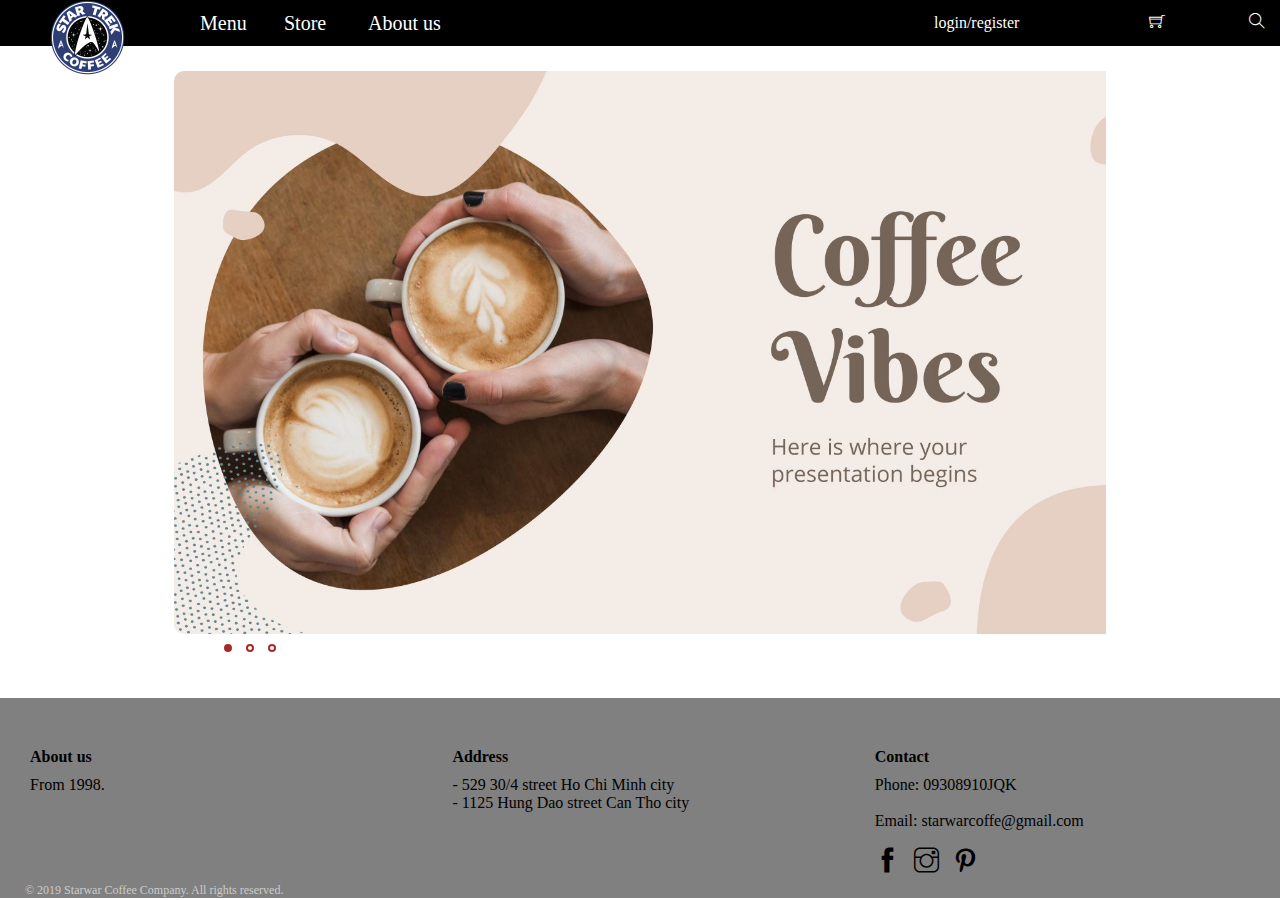
==== index.html @ bb967d95 "first commit" ====
<!DOCTYPE html>
<html>
<head>
	<meta charset="utf-8">
	<meta name="viewport" content="width=device-width, initial-scale=1">
	<title></title>
	<link rel="stylesheet" type="text/css" href="./assests/css/style.css">
	<link rel="stylesheet" type="text/css" href=".\assests\font\themify-icons\themify-icons.css">
</head>
<body>
<div id="main">
	<!-- header-start -->
	<div id="header">
		<div id="logo">
			<img src="./assests/img/logo/logo.png">
		</div>
		<div class="nav">
			<a href="#">Menu</a>
			<a href="#">Store</a>
			<a href="#">About us</a>
		</div>
		<div class="login-register">
			login/register
		</div>
		<div class="cart">
			<i class="ti-shopping-cart cart-icon"></i>
		</div>
		<div class="search">
			<i class="ti-search search-icon"></i>
		</div>
	</div>
	<!-- header-end -->
	<!-- slider-start -->
	<div id="slider">
		<div class="slides">
			<div class="slide">
				<img src="./assests/img/slides/slide1.jpg">
			</div>
		</div>
		<div class="radio">
			<div class="radio-btn"></div>
			<div class="radio-btn"></div>
			<div class="radio-btn"></div>
		</div>
	</div>
	<!-- slider-end -->
	<!-- <div class="temp" style="height: 1000px;">temp content</div> -->
	<!-- items-start -->
	<div id="items">
		
	</div>
	<!-- items-end -->
	<!-- footer-start -->
	<div id="footer">
		<div class="about-us">
			<div class="title">About us</div>
			<div class="content">
				From 1998.
			</div>
		</div>      
		<div class="address">
			<div class="title">Address</div>
			<div class="content">
				- 529 30/4 street Ho Chi Minh city
				<br>
				- 1125 Hung Dao street Can Tho city
			</div>
		</div>
		<div class="contact">
			<div class="title">Contact</div>
			<div class="content">
				Phone: 09308910JQK
				<br>
				<br>
				Email: starwarcoffe@gmail.com
			</div>
			<br>
			<div class="social">
				<i class="ti-facebook icon"></i>
				<i class="ti-instagram icon"></i>
				<i class="ti-pinterest icon"></i>
			</div>
		</div>
		<div id="copy-right">© 2019 Starwar Coffee Company. All rights reserved.</div>
	</div>
	<!-- footer-end -->
</div>
</body>
</html>
---- assests/css/style.css ----
* {
	padding: 0;
	margin: 0;
	box-sizing: border-box;
}

#header {
	width: 100%;
	height: 46px;
	color: white;
	background: black;
	position: fixed;
	top: 0;
	z-index: 9;
}

#logo {
	display: inline-block;
	margin-left: 50px;
}

#logo img{
	width: 75px;
	height: 75px;
}

#header .nav {
	display: inline-block;
	position: absolute;
	top: 0;
	left: 200px;
}

#header .nav a {
	width: 80px;
	height: 46px;
	line-height: 46px;
	text-decoration: none;
	color: white;
	font-size: 20px;
	display: inline-block;

}

#header .login-register {
	width: 46px;
	height: 46px;
	line-height: 46px;
	text-align: center;
	position: absolute;
	top: 0;
	right: 300px;
}

#header .cart {
	width: 46px;
	height: 46px;
	line-height: 46px;
	text-align: center;
	position: absolute;
	top: 0;
	right: 100px;
}

#header .cart .cart-icon {

}

#header .search {
	width: 46px;
	height: 46px;
	line-height: 46px;
	text-align: center;
	position: absolute;
	top: 0;
	right: 0;
}

#slider {
	margin: 46px 174px 20px;
	overflow: auto;
}

#slider .slides {
	width: 1000px;
	margin: 25px auto 0;
}

#slider .slides .slide img {
	width: 100%;
	border-radius: 10px;
}

#slider .radio {
	position: absolute;
	margin-left: 50px;
}

#slider .radio .radio-btn {
	width: 8px;
	height: 8px;
	border: 2px solid brown;
	border-radius: 50%;
	display: inline-block;
	margin-right: 10px;
}

#slider .radio .radio-btn:hover {
	cursor: pointer;
}

#slider .radio .radio-btn:first-child {
	background: brown;
}

#items {
	margin: 30px 150px;
	overflow: auto;
}

#items .item {
	width: 300px;
	height: 325px;
	display: inline-block;
	border-radius: 5px;
	box-shadow: 0 0 5px #888888;
	position: relative;
	float: left;
	margin: 10px 30px;
}

#items .item:hover {
	box-shadow: 0 0 10px #888888;
}

#items .item img {
	width: 100%;
}

#items .item .item-body {
	position: absolute;
	bottom: 0;
	left: 0;
	margin-left: 10px;
}

#items .item .order-btn {
	width: 50px;
	height: 25px;
	color: black;
	background: #44F041;
	text-decoration: none;
	text-align: center;
	line-height: 25px;
	box-sizing: border-box;
	position: absolute;
	bottom: 0;
	right: 0;
}

#footer {
	width: 100%;
	height: 200px;
	background: grey;
	position: relative;
	bottom: 0;
}

#footer .title {
	font-weight: bold;
}

#footer .content {
	padding-top: 10px;
}

#footer > div:not(:last-child) {
	width: 33%;
	height: 180px;
	padding: 50px 30px;
	position: relative;
	float: left;
}

#footer .contact .social .icon {
	font-size: 25px;
	padding-right: 10px;
}

#footer #copy-right {
	font-size: 12px;
	color: #ccc;
	position: absolute;
	bottom: 0;
	left: 25px;
}
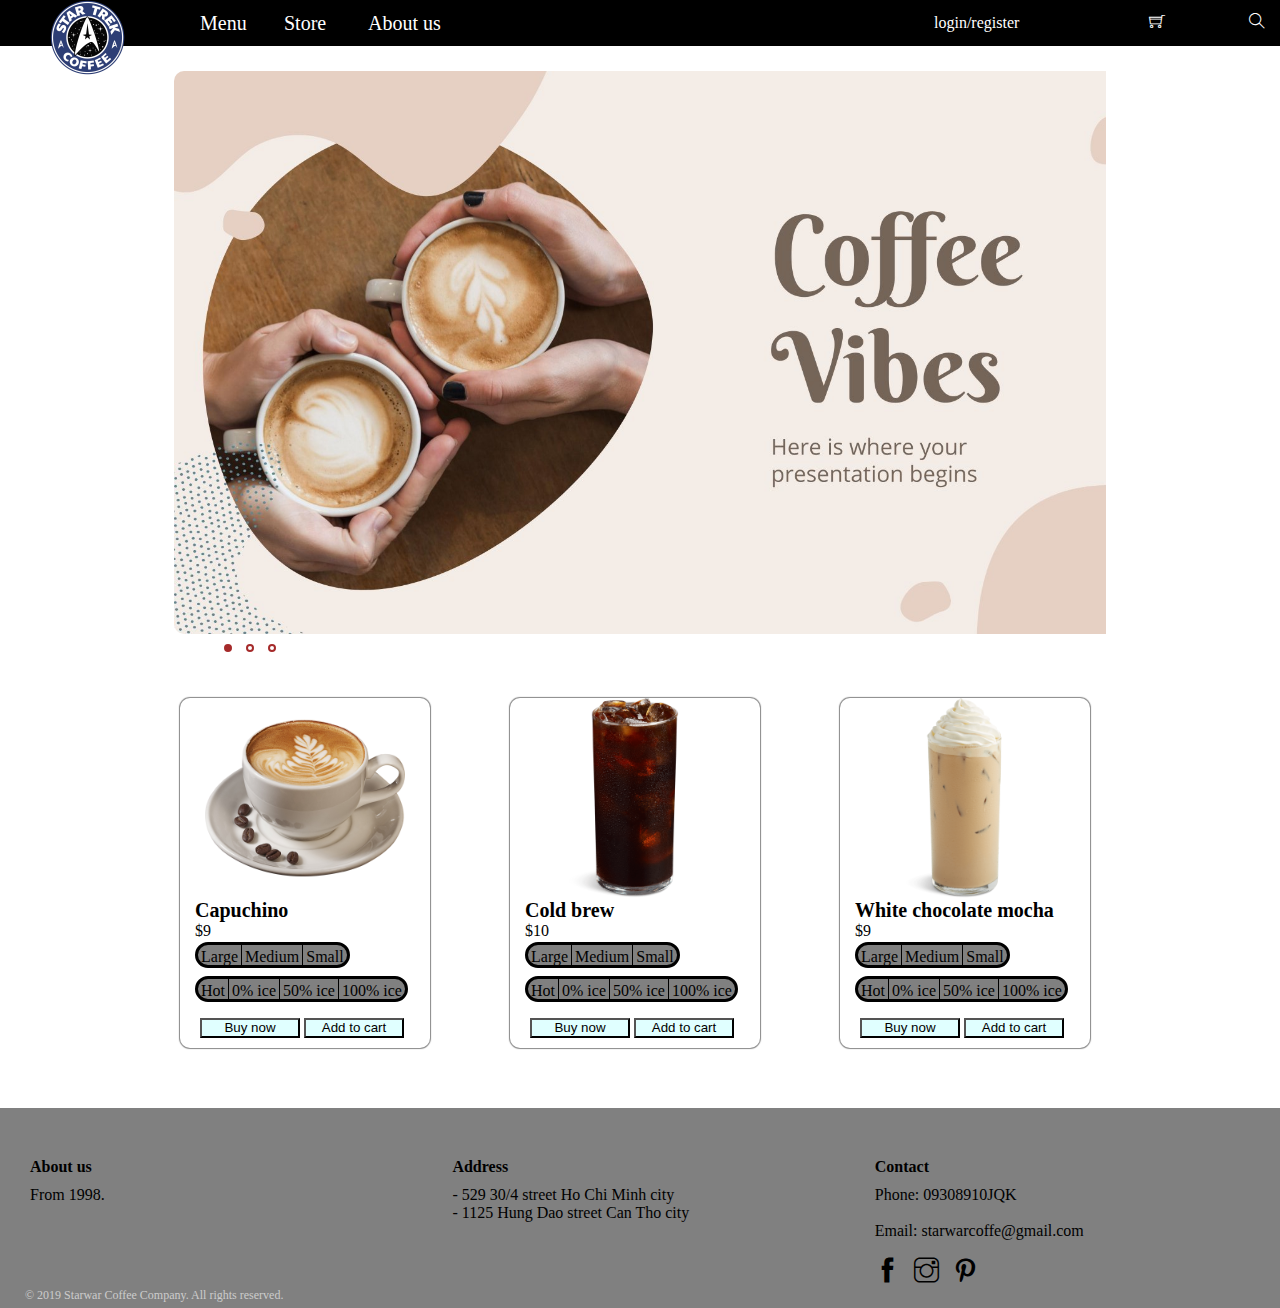
==== commit b0ad404f: "update items card" ====
--- a/index.html
+++ b/index.html
@@ -6,6 +6,7 @@
 	<title></title>
 	<link rel="stylesheet" type="text/css" href="./assests/css/style.css">
 	<link rel="stylesheet" type="text/css" href=".\assests\font\themify-icons\themify-icons.css">
+	<link href="https://fonts.googleapis.com/css2?family=Readex+Pro:wght@200&family=Roboto+Slab:wght@100&display=swap" rel="stylesheet">
 </head>
 <body>
 <div id="main">
@@ -47,7 +48,93 @@
 	<!-- <div class="temp" style="height: 1000px;">temp content</div> -->
 	<!-- items-start -->
 	<div id="items">
-		
+		<div class="item">
+			<img src="./assests/img/items/capuchino.png">
+			<div class="item-body">
+				<div class="item-name">Capuchino</div>
+				<div class="item-price">$9</div>
+				<div class="item-size radio-box">
+					<input type="radio" id="1-size-l" name="1-size">
+					<label for="1-size-l" class="radio-label">Large</label>
+					<input type="radio" id="1-size-m" name="1-size">
+					<label for="1-size-m" class="radio-label">Medium</label>
+					<input type="radio" id="1-size-s" name="1-size">
+					<label for="1-size-s" class="radio-label">Small</label>
+				</div>
+				<div class="item-ice radio-box">
+					<input type="radio" id="1-hot" name="1-iced">
+					<label for="1-hot" class="radio-label">Hot</label>
+					<input type="radio" id="1-0-ice" name="1-iced">
+					<label for="1-0-ice" class="radio-label">0% ice</label>
+					<input type="radio" id="1-50-ice" name="1-iced">
+					<label for="1-50-ice" class="radio-label">50% ice</label>
+					<input type="radio" id="1-100-ice" name="1-iced">
+					<label for="1-100-ice" class="radio-label">100% ice</label>
+				</div>
+			</div>
+			<div class="btn">
+				<button class="buy-now">Buy now</button>
+				<button class="add-to-cart">Add to cart</button>
+			</div>
+		</div>
+		<div class="item">
+			<img src="./assests/img/items/cold-brew.png">
+			<div class="item-body">
+				<div class="item-name">Cold brew</div>
+				<div class="item-price">$10</div>
+				<div class="item-size radio-box">
+					<input type="radio" id="2-size-l" name="2-size">
+					<label for="2-size-l" class="radio-label">Large</label>
+					<input type="radio" id="2-size-m" name="2-size">
+					<label for="2-size-m" class="radio-label">Medium</label>
+					<input type="radio" id="2-size-s" name="2-size">
+					<label for="2-size-s" class="radio-label">Small</label>
+				</div>
+				<div class="item-ice radio-box">
+					<input type="radio" id="2-hot" name="2-iced">
+					<label for="2-hot" class="radio-label">Hot</label>
+					<input type="radio" id="2-0-ice" name="2-iced">
+					<label for="2-0-ice" class="radio-label">0% ice</label>
+					<input type="radio" id="2-50-ice" name="2-iced">
+					<label for="2-50-ice" class="radio-label">50% ice</label>
+					<input type="radio" id="2-100-ice" name="2-iced">
+					<label for="2-100-ice" class="radio-label">100% ice</label>
+				</div>
+			</div>
+			<div class="btn">
+				<button class="buy-now">Buy now</button>
+				<button class="add-to-cart">Add to cart</button>
+			</div>
+		</div>
+		<div class="item">
+			<img src="./assests/img/items/white-chocolate-mocha.png">
+			<div class="item-body">
+				<div class="item-name">White chocolate mocha</div>
+				<div class="item-price">$9</div>
+				<div class="item-size radio-box">
+					<input type="radio" id="3-size-l" name="3-size">
+					<label for="3-size-l" class="radio-label">Large</label>
+					<input type="radio" id="3-size-m" name="3-size">
+					<label for="3-size-m" class="radio-label">Medium</label>
+					<input type="radio" id="3-size-s" name="3-size">
+					<label for="3-size-s" class="radio-label">Small</label>
+				</div>
+				<div class="item-ice radio-box">
+					<input type="radio" id="3-hot" name="3-iced">
+					<label for="3-hot" class="radio-label">Hot</label>
+					<input type="radio" id="3-0-ice" name="3-iced">
+					<label for="3-0-ice" class="radio-label">0% ice</label>
+					<input type="radio" id="3-50-ice" name="3-iced">
+					<label for="3-50-ice" class="radio-label">50% ice</label>
+					<input type="radio" id="3-100-ice" name="3-iced">
+					<label for="3-100-ice" class="radio-label">100% ice</label>
+				</div>
+			</div>
+			<div class="btn">
+				<button class="buy-now">Buy now</button>
+				<button class="add-to-cart">Add to cart</button>
+			</div>
+		</div>
 	</div>
 	<!-- items-end -->
 	<!-- footer-start -->
--- a/assests/css/style.css
+++ b/assests/css/style.css
@@ -114,48 +114,94 @@
 }
 
 #items {
-	margin: 30px 150px;
+	width: 1000px;
+	position: relative;
+	margin: 50px auto;
 	overflow: auto;
 }
 
-#items .item {
-	width: 300px;
-	height: 325px;
-	display: inline-block;
-	border-radius: 5px;
-	box-shadow: 0 0 5px #888888;
-	position: relative;
-	float: left;
-	margin: 10px 30px;
-}
-
-#items .item:hover {
-	box-shadow: 0 0 10px #888888;
-}
-
-#items .item img {
-	width: 100%;
-}
-
-#items .item .item-body {
-	position: absolute;
-	bottom: 0;
-	left: 0;
-	margin-left: 10px;
-}
-
-#items .item .order-btn {
-	width: 50px;
-	height: 25px;
-	color: black;
-	background: #44F041;
-	text-decoration: none;
-	text-align: center;
-	line-height: 25px;
-	box-sizing: border-box;
-	position: absolute;
-	bottom: 0;
-	right: 0;
+.item {
+	width: 250px;
+	height: 350px;
+	/*background: rgba(0, 0, 0, 0.3);
+	border: 3px solid rgba(0, 0, 0, 0.3);*/
+	border-radius: 10px;
+	box-shadow: 0 0 1px 1px #888888;
+	display: inline-block;
+	position: relative;
+	float: left;
+	margin: 10px 40px;
+}
+
+.item:hover {
+	box-shadow: 0 0 5px 1px #888888;
+}
+
+.item img {
+	width: 200px;
+	position: absolute;
+	top: 0;
+	left: 50%;
+	transform: translateX(-50%);
+}
+
+.item .item-body {
+	position: absolute;
+	bottom: 30px;
+	margin: 10px 15px;
+	/*transition: visibility 1s;
+	visibility: hidden;*/
+}
+
+.item .item-body div {
+	margin: 0 0;
+}
+
+.item .item-body input {
+	display: none;
+}
+
+.item .item-body .item-name {
+	font-size: 20px;
+	font-weight: bold;
+}
+
+.item .item-body .radio-box {
+	height: 26px;
+	border: 3px solid #000;
+	border-radius: 50px;
+	background: grey;
+	display: inline-block;
+	margin: 2px 0;
+	overflow: hidden;
+}
+
+.item .item-body .radio-label {
+	height: 20px;
+	float: left;
+	padding: 3px;
+}
+
+.item .item-body .radio-label:not(:last-child) {
+	border-right: 1px solid #000;
+}
+
+.item .item-body .radio-box input:checked + .radio-label {
+	background: lightcyan;
+}
+
+.item .btn {
+	position: absolute;
+	bottom: 0px;
+	margin: 10px 20px;
+	/*visibility: hidden;
+	transition: visibility 1s;*/
+}
+
+.item .btn button {
+	width: 100px;
+	height: 20px;
+	background: lightcyan;
 }
 
 #footer {
@@ -190,7 +236,8 @@
 #footer #copy-right {
 	font-size: 12px;
 	color: #ccc;
-	position: absolute;
+	position: relative;
+	float: left;
 	bottom: 0;
 	left: 25px;
 }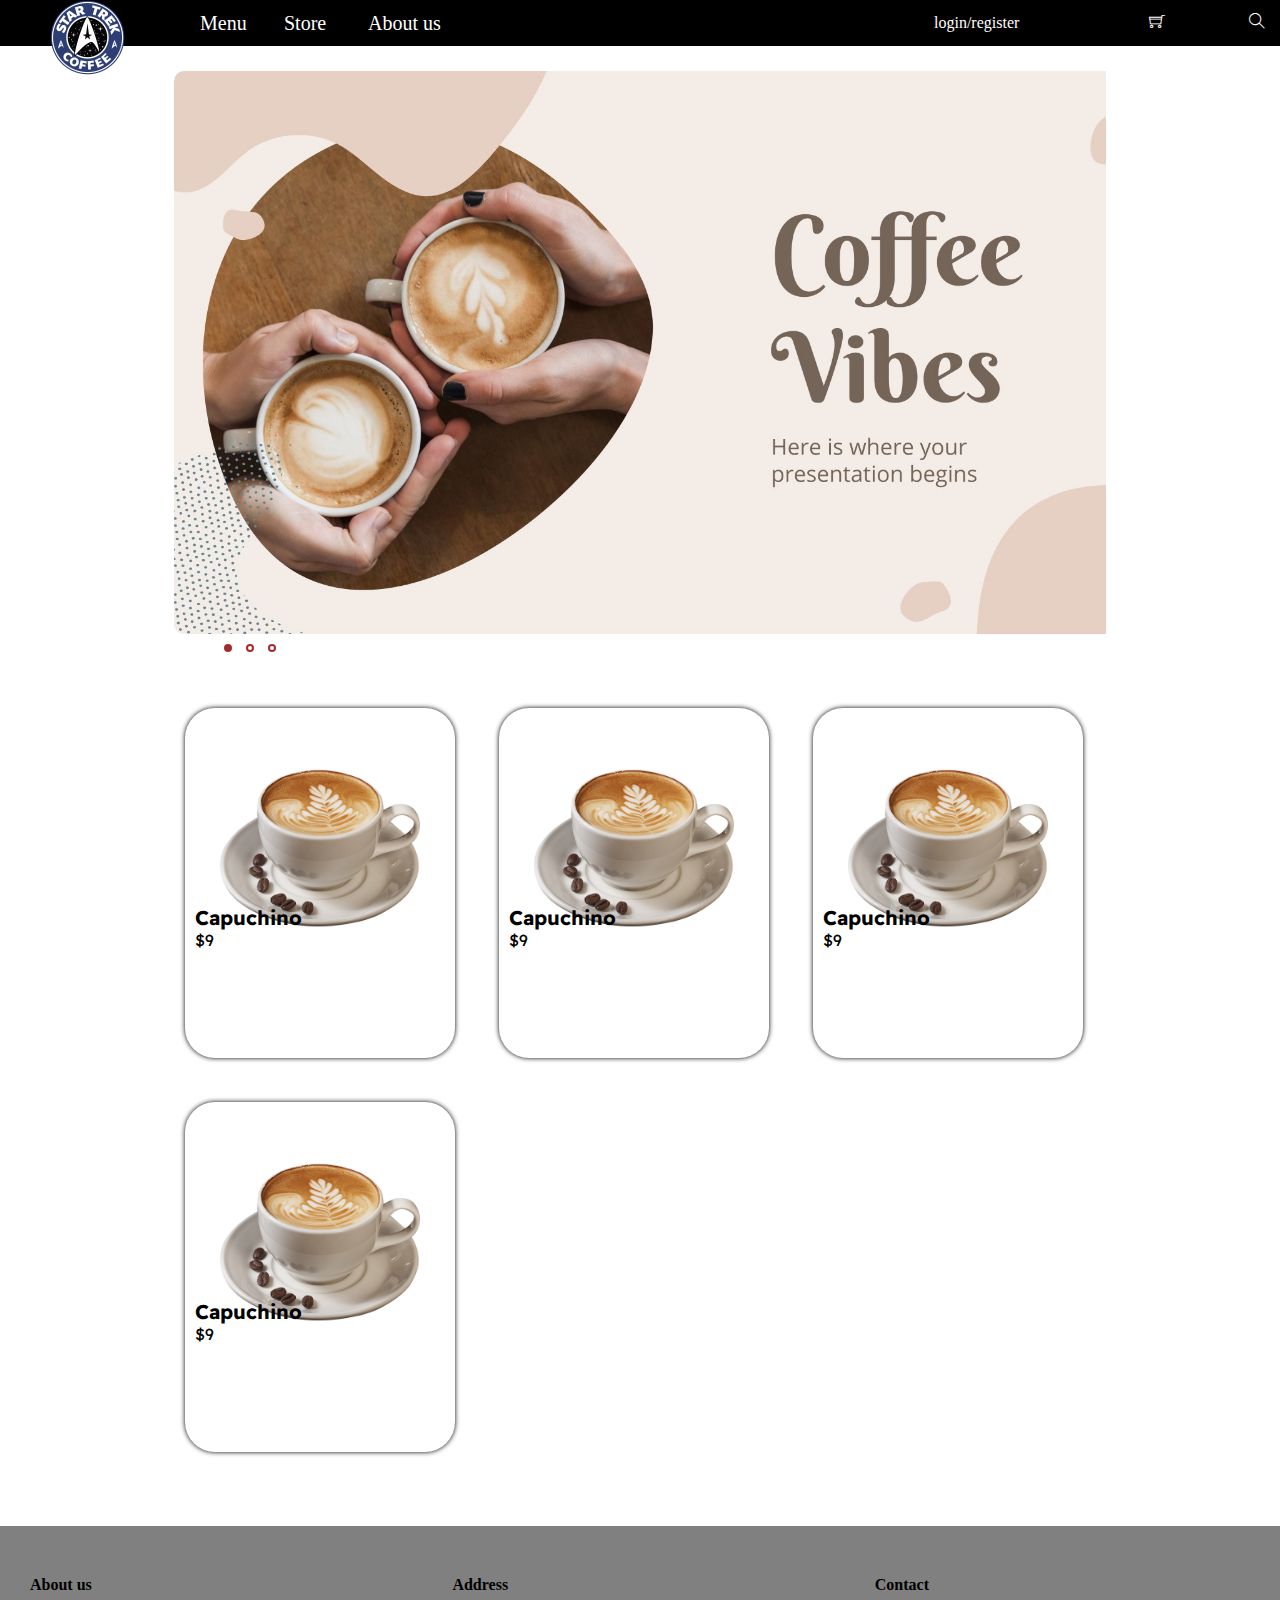
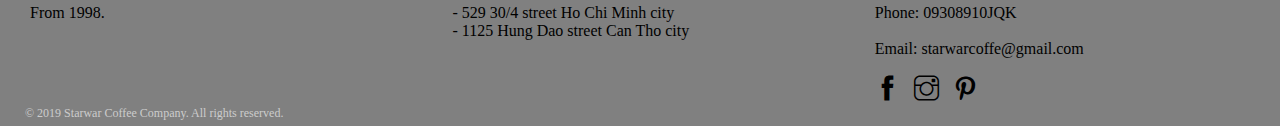
==== commit 00e5384d: "update item card" ====
--- a/index.html
+++ b/index.html
@@ -48,93 +48,202 @@
 	<!-- <div class="temp" style="height: 1000px;">temp content</div> -->
 	<!-- items-start -->
 	<div id="items">
-		<div class="item">
-			<img src="./assests/img/items/capuchino.png">
-			<div class="item-body">
-				<div class="item-name">Capuchino</div>
-				<div class="item-price">$9</div>
-				<div class="item-size radio-box">
-					<input type="radio" id="1-size-l" name="1-size">
-					<label for="1-size-l" class="radio-label">Large</label>
-					<input type="radio" id="1-size-m" name="1-size">
-					<label for="1-size-m" class="radio-label">Medium</label>
-					<input type="radio" id="1-size-s" name="1-size">
-					<label for="1-size-s" class="radio-label">Small</label>
-				</div>
-				<div class="item-ice radio-box">
-					<input type="radio" id="1-hot" name="1-iced">
-					<label for="1-hot" class="radio-label">Hot</label>
-					<input type="radio" id="1-0-ice" name="1-iced">
-					<label for="1-0-ice" class="radio-label">0% ice</label>
-					<input type="radio" id="1-50-ice" name="1-iced">
-					<label for="1-50-ice" class="radio-label">50% ice</label>
-					<input type="radio" id="1-100-ice" name="1-iced">
-					<label for="1-100-ice" class="radio-label">100% ice</label>
-				</div>
-			</div>
-			<div class="btn">
-				<button class="buy-now">Buy now</button>
-				<button class="add-to-cart">Add to cart</button>
-			</div>
-		</div>
-		<div class="item">
-			<img src="./assests/img/items/cold-brew.png">
-			<div class="item-body">
-				<div class="item-name">Cold brew</div>
-				<div class="item-price">$10</div>
-				<div class="item-size radio-box">
-					<input type="radio" id="2-size-l" name="2-size">
-					<label for="2-size-l" class="radio-label">Large</label>
-					<input type="radio" id="2-size-m" name="2-size">
-					<label for="2-size-m" class="radio-label">Medium</label>
-					<input type="radio" id="2-size-s" name="2-size">
-					<label for="2-size-s" class="radio-label">Small</label>
-				</div>
-				<div class="item-ice radio-box">
-					<input type="radio" id="2-hot" name="2-iced">
-					<label for="2-hot" class="radio-label">Hot</label>
-					<input type="radio" id="2-0-ice" name="2-iced">
-					<label for="2-0-ice" class="radio-label">0% ice</label>
-					<input type="radio" id="2-50-ice" name="2-iced">
-					<label for="2-50-ice" class="radio-label">50% ice</label>
-					<input type="radio" id="2-100-ice" name="2-iced">
-					<label for="2-100-ice" class="radio-label">100% ice</label>
-				</div>
-			</div>
-			<div class="btn">
-				<button class="buy-now">Buy now</button>
-				<button class="add-to-cart">Add to cart</button>
-			</div>
-		</div>
-		<div class="item">
-			<img src="./assests/img/items/white-chocolate-mocha.png">
-			<div class="item-body">
-				<div class="item-name">White chocolate mocha</div>
-				<div class="item-price">$9</div>
-				<div class="item-size radio-box">
-					<input type="radio" id="3-size-l" name="3-size">
-					<label for="3-size-l" class="radio-label">Large</label>
-					<input type="radio" id="3-size-m" name="3-size">
-					<label for="3-size-m" class="radio-label">Medium</label>
-					<input type="radio" id="3-size-s" name="3-size">
-					<label for="3-size-s" class="radio-label">Small</label>
-				</div>
-				<div class="item-ice radio-box">
-					<input type="radio" id="3-hot" name="3-iced">
-					<label for="3-hot" class="radio-label">Hot</label>
-					<input type="radio" id="3-0-ice" name="3-iced">
-					<label for="3-0-ice" class="radio-label">0% ice</label>
-					<input type="radio" id="3-50-ice" name="3-iced">
-					<label for="3-50-ice" class="radio-label">50% ice</label>
-					<input type="radio" id="3-100-ice" name="3-iced">
-					<label for="3-100-ice" class="radio-label">100% ice</label>
-				</div>
-			</div>
-			<div class="btn">
-				<button class="buy-now">Buy now</button>
-				<button class="add-to-cart">Add to cart</button>
-			</div>
-		</div>
+		<!-- item start -->
+		<div class="item">
+			<img src="./assests/img/items/capuchino.png">
+			<form>
+				<div class="item-body">
+					<input type="text" name="" value="1" style="display='none';">
+					<div class="item-name">Capuchino</div>
+					<div class="item-price">$9</div>
+					<div class="item-size radio-box">
+						<label>
+							<input type="radio" name="size" value="Large">
+							<div>Large</div>
+						</label>
+						<label>
+							<input type="radio" name="size" value="Medium" checked>
+							<div>Medium</div>
+						</label>
+						<label>
+							<input type="radio" name="size" value="Small">
+							<div>Small</div>
+						</label>
+					</div>
+					<div class="item-ice radio-box">
+						<label>
+							<input type="radio" name="iced" value="Hot">
+							<div>Hot</div>
+						</label>
+						<label>
+							<input type="radio" name="iced" value="0% ice">
+							<div>0% ice</div>
+						</label>
+						<label>
+							<input type="radio" name="iced" value="50% ice" checked>
+							<div>50% ice</div>
+						</label>
+						<label>
+							<input type="radio" name="iced" value="100% ice">
+							<div>100% ice</div>
+						</label>
+					</div>
+				</div>
+				<div class="btn">
+					<button class="buy-now">Buy now</button>
+					<button class="add-to-cart">Add to cart</button>
+				</div>
+			</form>
+
+		</div>
+		<!-- item end -->
+		<!-- item start -->
+		<div class="item">
+			<img src="./assests/img/items/capuchino.png">
+			<form>
+				<div class="item-body">
+					<input type="text" name="" value="2" style="display='none';">
+					<div class="item-name">Capuchino</div>
+					<div class="item-price">$9</div>
+					<div class="item-size radio-box">
+						<label>
+							<input type="radio" name="size" value="Large">
+							<div>Large</div>
+						</label>
+						<label>
+							<input type="radio" name="size" value="Medium" checked>
+							<div>Medium</div>
+						</label>
+						<label>
+							<input type="radio" name="size" value="Small">
+							<div>Small</div>
+						</label>
+					</div>
+					<div class="item-ice radio-box">
+						<label>
+							<input type="radio" name="iced" value="Hot">
+							<div>Hot</div>
+						</label>
+						<label>
+							<input type="radio" name="iced" value="0% ice">
+							<div>0% ice</div>
+						</label>
+						<label>
+							<input type="radio" name="iced" value="50% ice" checked>
+							<div>50% ice</div>
+						</label>
+						<label>
+							<input type="radio" name="iced" value="100% ice">
+							<div>100% ice</div>
+						</label>
+					</div>
+				</div>
+				<div class="btn">
+					<button class="buy-now">Buy now</button>
+					<button class="add-to-cart">Add to cart</button>
+				</div>
+			</form>
+
+		</div>
+		<!-- item end -->
+		<!-- item start -->
+		<div class="item">
+			<img src="./assests/img/items/capuchino.png">
+			<form>
+				<div class="item-body">
+					<input type="text" name="" value="3" style="display='none';">
+					<div class="item-name">Capuchino</div>
+					<div class="item-price">$9</div>
+					<div class="item-size radio-box">
+						<label>
+							<input type="radio" name="size" value="Large">
+							<div>Large</div>
+						</label>
+						<label>
+							<input type="radio" name="size" value="Medium" checked>
+							<div>Medium</div>
+						</label>
+						<label>
+							<input type="radio" name="size" value="Small">
+							<div>Small</div>
+						</label>
+					</div>
+					<div class="item-ice radio-box">
+						<label>
+							<input type="radio" name="iced" value="Hot">
+							<div>Hot</div>
+						</label>
+						<label>
+							<input type="radio" name="iced" value="0% ice">
+							<div>0% ice</div>
+						</label>
+						<label>
+							<input type="radio" name="iced" value="50% ice" checked>
+							<div>50% ice</div>
+						</label>
+						<label>
+							<input type="radio" name="iced" value="100% ice">
+							<div>100% ice</div>
+						</label>
+					</div>
+				</div>
+				<div class="btn">
+					<button class="buy-now">Buy now</button>
+					<button class="add-to-cart">Add to cart</button>
+				</div>
+			</form>
+
+		</div>
+		<!-- item end -->
+		<!-- item start -->
+		<div class="item">
+			<img src="./assests/img/items/capuchino.png">
+			<form>
+				<div class="item-body">
+					<input type="text" name="" value="4" style="display='none';">
+					<div class="item-name">Capuchino</div>
+					<div class="item-price">$9</div>
+					<div class="item-size radio-box">
+						<label>
+							<input type="radio" name="size" value="Large">
+							<div>Large</div>
+						</label>
+						<label>
+							<input type="radio" name="size" value="Medium" checked>
+							<div>Medium</div>
+						</label>
+						<label>
+							<input type="radio" name="size" value="Small">
+							<div>Small</div>
+						</label>
+					</div>
+					<div class="item-ice radio-box">
+						<label>
+							<input type="radio" name="iced" value="Hot">
+							<div>Hot</div>
+						</label>
+						<label>
+							<input type="radio" name="iced" value="0% ice">
+							<div>0% ice</div>
+						</label>
+						<label>
+							<input type="radio" name="iced" value="50% ice" checked>
+							<div>50% ice</div>
+						</label>
+						<label>
+							<input type="radio" name="iced" value="100% ice">
+							<div>100% ice</div>
+						</label>
+					</div>
+				</div>
+				<div class="btn">
+					<button class="buy-now">Buy now</button>
+					<button class="add-to-cart">Add to cart</button>
+				</div>
+			</form>
+
+		</div>
+		<!-- item end -->
 	</div>
 	<!-- items-end -->
 	<!-- footer-start -->
--- a/assests/css/style.css
+++ b/assests/css/style.css
@@ -4,6 +4,7 @@
 	box-sizing: border-box;
 }
 
+/*header start*/
 #header {
 	width: 100%;
 	height: 46px;
@@ -75,7 +76,9 @@
 	top: 0;
 	right: 0;
 }
-
+/*header end*/
+
+/*slider start*/
 #slider {
 	margin: 46px 174px 20px;
 	overflow: auto;
@@ -112,49 +115,58 @@
 #slider .radio .radio-btn:first-child {
 	background: brown;
 }
+/*slider end*/
 
 #items {
-	width: 1000px;
+	width: 950px;
+	font-family: 'Readex Pro', sans-serif;
 	position: relative;
 	margin: 50px auto;
 	overflow: auto;
 }
 
+
+/*item start*/
 .item {
-	width: 250px;
+	width: 270px;
 	height: 350px;
-	/*background: rgba(0, 0, 0, 0.3);
-	border: 3px solid rgba(0, 0, 0, 0.3);*/
-	border-radius: 10px;
-	box-shadow: 0 0 1px 1px #888888;
-	display: inline-block;
-	position: relative;
-	float: left;
-	margin: 10px 40px;
+	border-radius: 30px;
+	box-shadow: 0 0 5px;
+	display: inline-block;
+	position: relative;		
+	margin: 20px;
 }
 
 .item:hover {
-	box-shadow: 0 0 5px 1px #888888;
+	box-shadow: 0 0 10px;
 }
 
 .item img {
 	width: 200px;
-	position: absolute;
-	top: 0;
+	float: left;
+	position: absolute;
+	top: 40%;
 	left: 50%;
+	transform: translateX(-50%) translateY(-50%);
+	transition: 1s;
+}
+
+.item:hover img {
+	top: 0;
 	transform: translateX(-50%);
 }
 
 .item .item-body {
 	position: absolute;
+	bottom: -20px;
+	margin: 10px 10px;
+	/*opacity: 0;*/
+	transition: 1s;
+}
+
+.item:hover .item-body {
 	bottom: 30px;
-	margin: 10px 15px;
-	/*transition: visibility 1s;
-	visibility: hidden;*/
-}
-
-.item .item-body div {
-	margin: 0 0;
+	/*opacity: 1;*/
 }
 
 .item .item-body input {
@@ -167,43 +179,61 @@
 }
 
 .item .item-body .radio-box {
-	height: 26px;
-	border: 3px solid #000;
 	border-radius: 50px;
-	background: grey;
-	display: inline-block;
-	margin: 2px 0;
+	background: #CACFD2;
+	display: inline-block;
+	margin: 5px 0;
 	overflow: hidden;
-}
-
-.item .item-body .radio-label {
-	height: 20px;
-	float: left;
+	opacity: 0;
+	transition: 1s;
+}
+
+.item:hover .item-body .radio-box {
+	opacity: 1;
+}
+
+
+.item .item-body .radio-box div {
+	height: 30px;
+	float: left;
+	display: inline-block;
+	padding: 5px;
+}
+
+.item .item-body .radio-box div {
+	border-right: 1px solid white;
+}
+
+.item .item-body .radio-box input:checked + div {
+	background: #95A5A6;
+	font-weight: bold;
+}
+
+.item .btn {
+	position: absolute;
+	bottom: 0px;
+	right: 20px;
+	margin: 10px 20px;
+	opacity: 0;
+	transition: 1s;
+}
+
+.item:hover .btn {
+	bottom: 0;
+	opacity: 1;
+}
+
+.item .btn button {
+	background: #CCD1D1;
 	padding: 3px;
 }
 
-.item .item-body .radio-label:not(:last-child) {
-	border-right: 1px solid #000;
-}
-
-.item .item-body .radio-box input:checked + .radio-label {
-	background: lightcyan;
-}
-
-.item .btn {
-	position: absolute;
-	bottom: 0px;
-	margin: 10px 20px;
-	/*visibility: hidden;
-	transition: visibility 1s;*/
-}
-
-.item .btn button {
-	width: 100px;
-	height: 20px;
-	background: lightcyan;
-}
-
+.item .btn button:active {
+	background: #34495E;
+}
+/*item end*/
+
+/*footer start*/
 #footer {
 	width: 100%;
 	height: 200px;
@@ -240,4 +270,5 @@
 	float: left;
 	bottom: 0;
 	left: 25px;
-}+}
+/*footer end*/